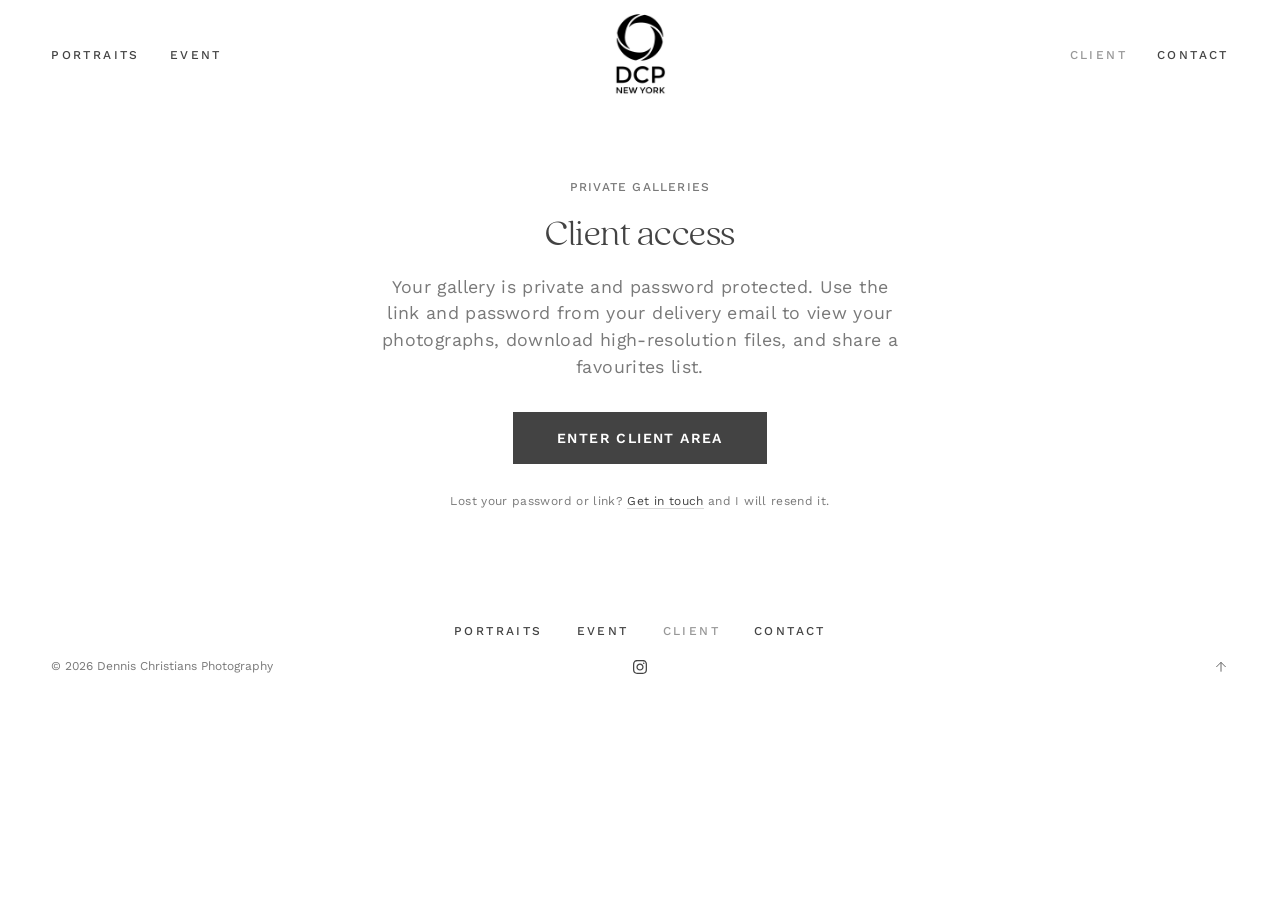
==== client/index.html @ 767c1a47 "Update the bio and adapt the layout to the longer copy Replaces the two-line bio with the full four-" ====
<!DOCTYPE html>
<html lang="en">
<head>
  <meta charset="utf-8">
  <meta name="viewport" content="width=device-width, initial-scale=1">

  <title>Client - DCP New York</title>
  <meta name="description" content="Private client galleries for DCP New York. Sign in with the password from your delivery email to view, download and share your photographs.">

  <meta property="og:site_name" content="DCP New York">
  <meta property="og:title" content="Client - DCP New York">
  <meta property="og:type" content="website">
  <meta property="og:description" content="Private client galleries for DCP New York.">
  <meta property="og:image" content="../assets/img/about/me.jpg">
  <meta name="twitter:card" content="summary">

  <link rel="icon" href="../assets/img/logo.png">
  <link rel="preconnect" href="https://fonts.googleapis.com">
  <link rel="preconnect" href="https://fonts.gstatic.com" crossorigin>
  <link href="https://fonts.googleapis.com/css2?family=Work+Sans:ital,wght@0,100..900;1,100..900&display=swap" rel="stylesheet">
  <link rel="stylesheet" href="../assets/css/style.css?v=4">
</head>
<body>
  <header class="site-header">
    <nav class="header-nav" aria-label="Main">
      <div class="nav-side nav-side--left">
        <button class="nav-toggle js-nav-toggle" type="button" aria-label="Open menu">
          <span></span><span></span><span></span>
        </button>
        <a class="nav-link" href="../">Portraits</a>
        <a class="nav-link" href="../events/">Event</a>
      </div>

      <a class="header-logo" href="../">
        <img src="../assets/img/logo.png" alt="DCP New York" width="250" height="110">
      </a>

      <div class="nav-side nav-side--right">
        <a class="nav-link is-active" href="../client/">Client</a>
        <a class="nav-link" href="../contact/">Contact</a>
      </div>
    </nav>
  </header>

  <div class="overlay-menu js-overlay-menu">
    <button class="overlay-close js-overlay-close" type="button" aria-label="Close menu"></button>
    <a class="" href="../">Portraits</a>
    <a class="" href="../events/">Event</a>
    <a class="is-active" href="../client/">Client</a>
    <a class="" href="../contact/">Contact</a>
  </div>

  <main role="main">
    <section class="gate">
      <h6 class="gate__eyebrow">Private galleries</h6>

      <h1 class="gate__title">Client access</h1>

      <div class="gate__text">
        <p>Your gallery is private and password protected. Use the link and password from your delivery email to view your photographs, download high-resolution files, and share a favourites list.</p>
      </div>

      <div class="gate__action">
        <a class="btn" href="https://dcpnewyork.pixieset.com/" target="_blank" rel="noopener noreferrer">Enter client area</a>
      </div>

      <p class="gate__note">
        Lost your password or link? <a href="../contact/">Get in touch</a> and I will resend it.
      </p>
    </section>
  </main>

  <footer class="site-footer">
    <div class="footer__inner">
      <nav class="footer__menu" aria-label="Footer">
        <a class="" href="../">Portraits</a>
        <a class="" href="../events/">Event</a>
        <a class="is-active" href="../client/">Client</a>
        <a class="" href="../contact/">Contact</a>
      </nav>

      <div class="footer__last">
        <div class="footer__copyright">
          <p class="paragraph-3">&copy; 2026 Dennis Christians Photography</p>
        </div>

        <div class="footer__socials">
          <a href="https://www.instagram.com/dcpnewyork" target="_blank" rel="noopener noreferrer" aria-label="Instagram">
            <svg viewBox="0 0 448 512" aria-hidden="true"><path d="M224.1 141c-63.6 0-114.9 51.3-114.9 114.9s51.3 114.9 114.9 114.9S339 319.5 339 255.9 287.7 141 224.1 141zm0 189.6c-41.1 0-74.7-33.5-74.7-74.7s33.5-74.7 74.7-74.7 74.7 33.5 74.7 74.7-33.6 74.7-74.7 74.7zm146.4-194.3c0 14.9-12 26.8-26.8 26.8-14.9 0-26.8-12-26.8-26.8s12-26.8 26.8-26.8 26.8 12 26.8 26.8zm76.1 27.2c-1.7-35.9-9.9-67.7-36.2-93.9-26.2-26.2-58-34.4-93.9-36.2-37-2.1-147.9-2.1-184.9 0-35.8 1.7-67.6 9.9-93.9 36.1s-34.4 58-36.2 93.9c-2.1 37-2.1 147.9 0 184.9 1.7 35.9 9.9 67.7 36.2 93.9s58 34.4 93.9 36.2c37 2.1 147.9 2.1 184.9 0 35.9-1.7 67.7-9.9 93.9-36.2 26.2-26.2 34.4-58 36.2-93.9 2.1-37 2.1-147.8 0-184.8zM398.8 388c-7.8 19.6-22.9 34.7-42.6 42.6-29.5 11.7-99.5 9-132.1 9s-102.7 2.6-132.1-9c-19.6-7.8-34.7-22.9-42.6-42.6-11.7-29.5-9-99.5-9-132.1s-2.6-102.7 9-132.1c7.8-19.6 22.9-34.7 42.6-42.6 29.5-11.7 99.5-9 132.1-9s102.7-2.6 132.1 9c19.6 7.8 34.7 22.9 42.6 42.6 11.7 29.5 9 99.5 9 132.1s2.7 102.7-9 132.1z"/></svg>
          </a>
        </div>

        <a class="go-to-top js-to-top" href="#" aria-label="Back to top">
          <svg viewBox="0 0 24 24" aria-hidden="true"><path d="M12 19V5M5 12l7-7 7 7"/></svg>
        </a>
      </div>

    </div>
  </footer>

  <script src="../assets/js/site.js?v=4"></script>
</body>
</html>
---- assets/css/style.css ----
/* ==========================================================================
   DCP New York — site styles
   Recreated from the original Pixieset "theme 12" build.
   ========================================================================== */

/* ---------- Quincy CF (self-hosted) ---------- */
@font-face{font-family:"Quincy CF";font-weight:100;font-style:normal;font-display:swap;src:url(../fonts/quincycf-n1.woff2) format("woff2")}
@font-face{font-family:"Quincy CF";font-weight:100;font-style:italic;font-display:swap;src:url(../fonts/quincycf-i1.woff2) format("woff2")}
@font-face{font-family:"Quincy CF";font-weight:300;font-style:normal;font-display:swap;src:url(../fonts/quincycf-n3.woff2) format("woff2")}
@font-face{font-family:"Quincy CF";font-weight:300;font-style:italic;font-display:swap;src:url(../fonts/quincycf-i3.woff2) format("woff2")}
@font-face{font-family:"Quincy CF";font-weight:400;font-style:normal;font-display:swap;src:url(../fonts/quincycf-n4.woff2) format("woff2")}
@font-face{font-family:"Quincy CF";font-weight:400;font-style:italic;font-display:swap;src:url(../fonts/quincycf-i4.woff2) format("woff2")}
@font-face{font-family:"Quincy CF";font-weight:500;font-style:normal;font-display:swap;src:url(../fonts/quincycf-n5.woff2) format("woff2")}
@font-face{font-family:"Quincy CF";font-weight:500;font-style:italic;font-display:swap;src:url(../fonts/quincycf-i5.woff2) format("woff2")}
@font-face{font-family:"Quincy CF";font-weight:700;font-style:normal;font-display:swap;src:url(../fonts/quincycf-n7.woff2) format("woff2")}
@font-face{font-family:"Quincy CF";font-weight:700;font-style:italic;font-display:swap;src:url(../fonts/quincycf-i7.woff2) format("woff2")}
@font-face{font-family:"Quincy CF";font-weight:800;font-style:normal;font-display:swap;src:url(../fonts/quincycf-n8.woff2) format("woff2")}
@font-face{font-family:"Quincy CF";font-weight:900;font-style:normal;font-display:swap;src:url(../fonts/quincycf-n9.woff2) format("woff2")}

/* ---------- Design tokens (from the original theme) ---------- */
:root{
  --primary-background:#FFFFFF;
  --primary-headings:#434343;
  --primary-paragraphs:#797979;
  --primary-details:#D9D9D9;
  --accent-background:#FAFAFA;
  --accent-headings:#434343;
  --accent-paragraphs:#797979;
  --accent-details:#E5E5E5;
  --button-background:#434343;
  --button-text:#FFFFFF;
  --button-background-hover:#393939;
  --button-text-hover:#FFFFFF;

  --max-page-width:1280px;
  --block-edge-space-x:4vw;

  --serif:"Quincy CF",Georgia,"Times New Roman",serif;
  --sans:"Work Sans",-apple-system,BlinkMacSystemFont,"Segoe UI",Helvetica,Arial,sans-serif;
}

/* ---------- Reset ---------- */
*,*::before,*::after{box-sizing:border-box}
html{-webkit-text-size-adjust:100%}
body{
  margin:0;
  background:var(--primary-background);
  color:var(--primary-paragraphs);
  font-family:var(--sans);
  font-weight:400;
  font-size:min(1.125rem,calc(1rem + .14vw));
  line-height:1.5em;
  letter-spacing:.02em;
  -webkit-font-smoothing:antialiased;
  -moz-osx-font-smoothing:grayscale;
  overflow-x:hidden;
}
img{display:block;max-width:100%}
a{color:inherit;text-decoration:none}
button{font:inherit;color:inherit;background:none;border:0;padding:0;cursor:pointer}

/* ---------- Type scale ---------- */
h1,h2,h3,h4,h5,h6{margin:0;color:var(--primary-headings)}
h1{font-family:var(--serif);font-weight:100;font-size:min(4rem,calc(1rem + 3.33vw));line-height:1em;letter-spacing:-.02em}
h2{font-family:var(--serif);font-weight:100;font-size:min(3rem,calc(1rem + 2.22vw));line-height:1em;letter-spacing:-.02em}
h3{font-family:var(--serif);font-weight:100;font-size:min(2.5rem,calc(1rem + 1.67vw));line-height:1.1em;letter-spacing:-.01em}
h4{font-family:var(--serif);font-weight:100;font-size:min(2rem,calc(1rem + 1.11vw));line-height:1.1em;letter-spacing:.01em}
h5{font-family:var(--sans);font-weight:500;font-size:1rem;line-height:1.2em;letter-spacing:.06em;text-transform:uppercase}
h6{font-family:var(--sans);font-weight:500;font-size:min(.75rem,calc(1rem - .28vw));line-height:1.2em;letter-spacing:.1em;text-transform:uppercase}
p{margin:0}
.paragraph-3{font-size:min(.75rem,calc(1rem - .28vw));line-height:1.6em;letter-spacing:0}

/* ==========================================================================
   Header
   ========================================================================== */
.site-header{background:var(--primary-background);padding:0 var(--block-edge-space-x)}
.header-nav{
  display:flex;align-items:center;justify-content:space-between;
  width:100%;margin:0 auto;
  padding:0 0 14px;
}
.nav-side{flex:1;display:flex;align-items:center;gap:30px}
.nav-side--right{justify-content:flex-end}
.nav-link{
  font-family:var(--sans);font-weight:500;
  font-size:min(.75rem,calc(1rem - .28vw));
  line-height:1em;letter-spacing:.2em;text-transform:uppercase;
  color:var(--primary-headings);
  padding:8px 0;
  transition:opacity .25s ease;
}
.nav-link:hover,.nav-link.is-active{opacity:.55}
.header-logo{flex-shrink:0;margin:0 var(--block-edge-space-x);text-align:center}
.header-logo img{max-height:110px;max-width:250px;width:auto;height:auto;margin:0 auto}
.nav-toggle{display:none;width:28px;height:20px;position:relative}
.nav-toggle span{display:block;position:absolute;left:0;right:0;height:1px;background:var(--primary-headings)}
.nav-toggle span:nth-child(1){top:3px}
.nav-toggle span:nth-child(2){top:10px}
.nav-toggle span:nth-child(3){top:17px}

/* Overlay (mobile) menu */
.overlay-menu{
  position:fixed;inset:0;z-index:200;
  background:var(--primary-background);
  display:flex;flex-direction:column;align-items:center;justify-content:center;gap:28px;
  opacity:0;visibility:hidden;transition:opacity .3s ease,visibility .3s ease;
}
.overlay-menu.is-open{opacity:1;visibility:visible}
.overlay-menu a{
  font-family:var(--serif);font-weight:100;
  font-size:min(1.5rem,calc(1rem + .56vw));
  line-height:1em;color:var(--primary-headings);
}
.overlay-menu a.is-active{opacity:.55}
.overlay-close{position:absolute;top:26px;right:var(--block-edge-space-x);width:26px;height:26px}
.overlay-close::before,.overlay-close::after{
  content:"";position:absolute;top:12px;left:0;width:26px;height:1px;background:var(--primary-headings);
}
.overlay-close::before{transform:rotate(45deg)}
.overlay-close::after{transform:rotate(-45deg)}
body.menu-open{overflow:hidden}

/* ==========================================================================
   Photo carousel (filmstrip — uniform height, natural widths)
   ========================================================================== */
.photo-slider{position:relative}
.carousel{position:relative}
/* No scroll-behavior here on purpose: smoothing is chosen per call in JS, so
   the silent wrap-around jump can be instant while arrow steps animate. */
.carousel__track{
  display:flex;align-items:center;
  overflow-x:auto;overflow-y:hidden;
  -webkit-overflow-scrolling:touch;
  scrollbar-width:none;
  cursor:grab;
}
.carousel__track::-webkit-scrollbar{display:none}
.carousel__track.is-dragging{cursor:grabbing}
.carousel__track.is-dragging img{pointer-events:none}
.carousel__slide{flex:0 0 auto;margin:0}
.carousel__slide img{
  margin:0;object-fit:contain;
  -webkit-user-drag:none;user-select:none;
}

/* --- Phones: one photo per screen, shown whole, swiped between ---------
   Each slide is exactly one viewport wide and snaps, so a swipe advances by
   one photo. The image is bounded on both axes and centred, so a tall
   portrait shot shows its full length instead of being cropped or shrunk
   into a filmstrip. */
@media screen and (max-width:767px){
  .carousel__track{scroll-snap-type:x mandatory}
  .carousel__slide{
    width:100vw;
    display:flex;align-items:center;justify-content:center;
    scroll-snap-align:center;
  }
  .carousel__slide img{
    width:auto;height:auto;
    max-width:100vw;
    max-height:72vh;
  }
  /* dvh excludes the mobile address bar, so the photo is not clipped as it
     shows and hides. Only applied where supported. */
  @supports (height:100dvh){
    .carousel__slide img{max-height:72dvh}
  }
}

/* --- Tablet and up: the original uniform-height filmstrip --- */
@media screen and (min-width:768px){
  .carousel__slide img{width:auto;height:470px;max-width:none;max-height:none}
}
@media screen and (min-width:992px){.carousel__slide img{height:36.6071428571vw}}
@media screen and (min-width:1680px){.carousel__slide img{height:615px}}

/* Focus rings: suppress for pointer interaction (clicking an edge zone or an
   arrow would otherwise outline the whole invisible hit area), keep them for
   keyboard users via :focus-visible. */
.carousel :focus:not(:focus-visible),
.carousel__track:focus:not(:focus-visible){outline:none}
.carousel :focus-visible{outline:2px solid var(--primary-headings);outline-offset:2px}
.carousel__zone:focus-visible{outline-offset:-3px}

/* Edge click zones (desktop only) */
.carousel__zone{position:absolute;top:0;bottom:0;width:30%;z-index:2;background:none;display:none}
.carousel__zone--prev{left:0;cursor:w-resize}
.carousel__zone--next{right:0;cursor:e-resize}
@media screen and (min-width:992px){.carousel__zone{display:block}}

/* Arrow nav below the strip */
.carousel__nav{display:flex;justify-content:center;margin-top:14px}
.carousel__nav button{
  padding:0 30px;color:var(--primary-headings);
  line-height:1;transition:opacity .25s ease;
}
.carousel__nav button:hover{opacity:.5}
.carousel__nav svg{display:block;width:18px;height:18px;stroke:currentColor;fill:none;stroke-width:1.2}

/* ==========================================================================
   Blocks / spacing
   ========================================================================== */

/* ==========================================================================
   Contact — bio block
   ========================================================================== */
.bio{
  max-width:var(--max-page-width);margin:0 auto;
  padding:8px var(--block-edge-space-x) 20px;
}
/* Full width rather than confined to the centre grid column: the tagline is
   long, and uppercase with wide tracking it would wrap to several lines in a
   quarter-width column. */
.bio__eyebrow{margin-bottom:44px;text-align:center}
.bio__row{
  display:grid;grid-template-columns:9fr 6fr 9fr;
  align-items:center;
}
.bio__col{text-align:center}
.bio__col h2{line-height:1.05em}
.bio__photo{width:100%;aspect-ratio:1/2;overflow:hidden}
.bio__photo img{width:100%;height:100%;object-fit:cover}
/* The column stays centred on the page, but the copy itself is ragged-right.
   Centring worked for the original two short lines; at four paragraphs every
   line starting in a different place makes it noticeably harder to read.
   For fully centred text again, change text-align to center. */
.bio__text{
  max-width:640px;margin:48px auto 0;text-align:left;
  color:var(--primary-paragraphs);
}
.bio__text p + p{margin-top:1.15em}

@media screen and (max-width:767px){
  .bio__row{grid-template-columns:1fr;gap:26px}
  .bio__photo{aspect-ratio:1/1}
  .bio__eyebrow{margin-bottom:28px}
  .bio__text{margin-top:34px}
}

/* ==========================================================================
   Client — front door to the password-protected galleries
   ========================================================================== */
.gate{
  max-width:620px;
  margin-left:auto;margin-right:auto;
  padding:56px var(--block-edge-space-x) 96px;
  text-align:center;
}
.gate__eyebrow{margin-bottom:20px;color:var(--primary-paragraphs)}

/* Deliberately smaller than the h1 scale: this is a short utility page, and
   the full display size overpowers one line of text. Matches the heading-3
   step used elsewhere in the site. */
.gate__title{
  font-size:min(2.5rem,calc(1rem + 1.67vw));
  line-height:1.1em;letter-spacing:-.01em;
  margin-bottom:18px;
}
.gate__text{color:var(--primary-paragraphs)}
.gate__text p + p{margin-top:1.2em}
.gate__action{margin-top:32px}
.gate__note{
  margin-top:28px;
  font-size:min(.75rem,calc(1rem - .28vw));line-height:1.6em;
  color:var(--primary-paragraphs);
}
.gate__note a{
  color:var(--primary-headings);
  border-bottom:1px solid var(--primary-details);
  transition:border-color .25s ease;
}
.gate__note a:hover{border-bottom-color:var(--primary-headings)}

@media screen and (max-width:767px){
  .gate{padding:32px var(--block-edge-space-x) 64px}
  .gate__action{margin-top:28px}
  .gate__note{margin-top:24px}
}

/* ==========================================================================
   Contact form
   ========================================================================== */
.contact-form-block{padding:40px var(--block-edge-space-x) 100px}
.contact-form{max-width:760px;margin:0 auto}
.form-row{display:grid;grid-template-columns:1fr 1fr;gap:28px}
.form-field{margin-bottom:28px}
.form-field label{
  display:block;margin-bottom:10px;
  font-family:var(--sans);font-weight:500;
  font-size:min(.75rem,calc(1rem - .28vw));
  letter-spacing:.1em;text-transform:uppercase;
  color:var(--primary-headings);
}
.form-field label .req{color:var(--primary-paragraphs)}
.form-field input,.form-field select,.form-field textarea{
  width:100%;
  font-family:var(--sans);font-size:1rem;line-height:1.5em;
  color:var(--primary-headings);
  background:var(--primary-background);
  border:0;border-bottom:1px solid var(--primary-details);
  border-radius:0;
  padding:10px 0;
  transition:border-color .25s ease;
  -webkit-appearance:none;appearance:none;
}
.form-field select{
  background-image:url("data:image/svg+xml;charset=utf-8,%3Csvg xmlns='http://www.w3.org/2000/svg' viewBox='0 0 10 6'%3E%3Cpath d='M1 1l4 4 4-4' fill='none' stroke='%23797979'/%3E%3C/svg%3E");
  background-repeat:no-repeat;background-position:right 2px center;background-size:10px 6px;
  padding-right:20px;cursor:pointer;
}
.form-field textarea{resize:vertical;min-height:130px}
.form-field input:focus,.form-field select:focus,.form-field textarea:focus{
  outline:none;border-bottom-color:var(--primary-headings);
}
.form-actions{margin-top:16px}
.btn{
  display:inline-block;
  font-family:var(--sans);font-weight:600;
  font-size:min(.875rem,calc(1rem - .14vw));
  line-height:2em;letter-spacing:.1em;text-transform:uppercase;
  color:var(--button-text);background:var(--button-background);
  padding:12px 44px;border:0;cursor:pointer;
  transition:background-color .25s ease;
}
.btn:hover{background:var(--button-background-hover)}
.form-note{margin-top:20px;font-size:.8125rem;color:var(--primary-paragraphs)}

@media screen and (max-width:767px){.form-row{grid-template-columns:1fr;gap:0}}

/* ==========================================================================
   Footer
   ========================================================================== */
.site-footer{padding:18px var(--block-edge-space-x) 26px;background:var(--primary-background)}
.footer__inner{max-width:var(--max-page-width);margin:0 auto}
.footer__menu{display:flex;justify-content:center;flex-wrap:wrap;gap:34px;margin-bottom:20px}
.footer__menu a{
  font-family:var(--sans);font-weight:500;
  font-size:min(.75rem,calc(1rem - .28vw));
  line-height:1em;letter-spacing:.2em;text-transform:uppercase;
  color:var(--primary-headings);transition:opacity .25s ease;
}
.footer__menu a:hover,.footer__menu a.is-active{opacity:.55}
/* Equal-width outer columns so the social icon sits on the true centre line
   of the page, rather than wherever space-between happens to leave it. */
.footer__last{
  display:grid;
  grid-template-columns:1fr auto 1fr;
  align-items:center;gap:20px;
  position:relative;
}
.footer__copyright{justify-self:start}
.footer__socials{justify-self:center}
.footer__last .go-to-top{justify-self:end}
.footer__copyright{color:var(--primary-paragraphs)}
.footer__socials a{color:var(--button-background);transition:opacity .25s ease}
.footer__socials a:hover{opacity:.6}
.footer__socials svg{display:block;width:16px;height:16px;fill:currentColor}
.go-to-top{color:var(--primary-headings);transition:opacity .25s ease}
.go-to-top:hover{opacity:.5}
.go-to-top svg{display:block;width:16px;height:16px;stroke:currentColor;fill:none;stroke-width:1.2}
@media screen and (max-width:767px){
  .footer__menu{gap:22px;margin-bottom:16px}
  /* Stacked and centred on phones; the arrow tucks into the top-right. */
  .footer__last{grid-template-columns:1fr;justify-items:center;gap:18px}
  .footer__copyright,.footer__socials{justify-self:center}
  .footer__last .go-to-top{position:absolute;right:0;top:0;justify-self:end}
}

/* ==========================================================================
   Responsive header
   ========================================================================== */
@media screen and (max-width:991px){
  .header-nav{padding:0 0 12px}
  .nav-side .nav-link{display:none}
  .nav-toggle{display:block}
  .header-logo img{max-height:70px;max-width:180px}
}
@media screen and (min-width:992px){
  .nav-toggle{display:none}
}
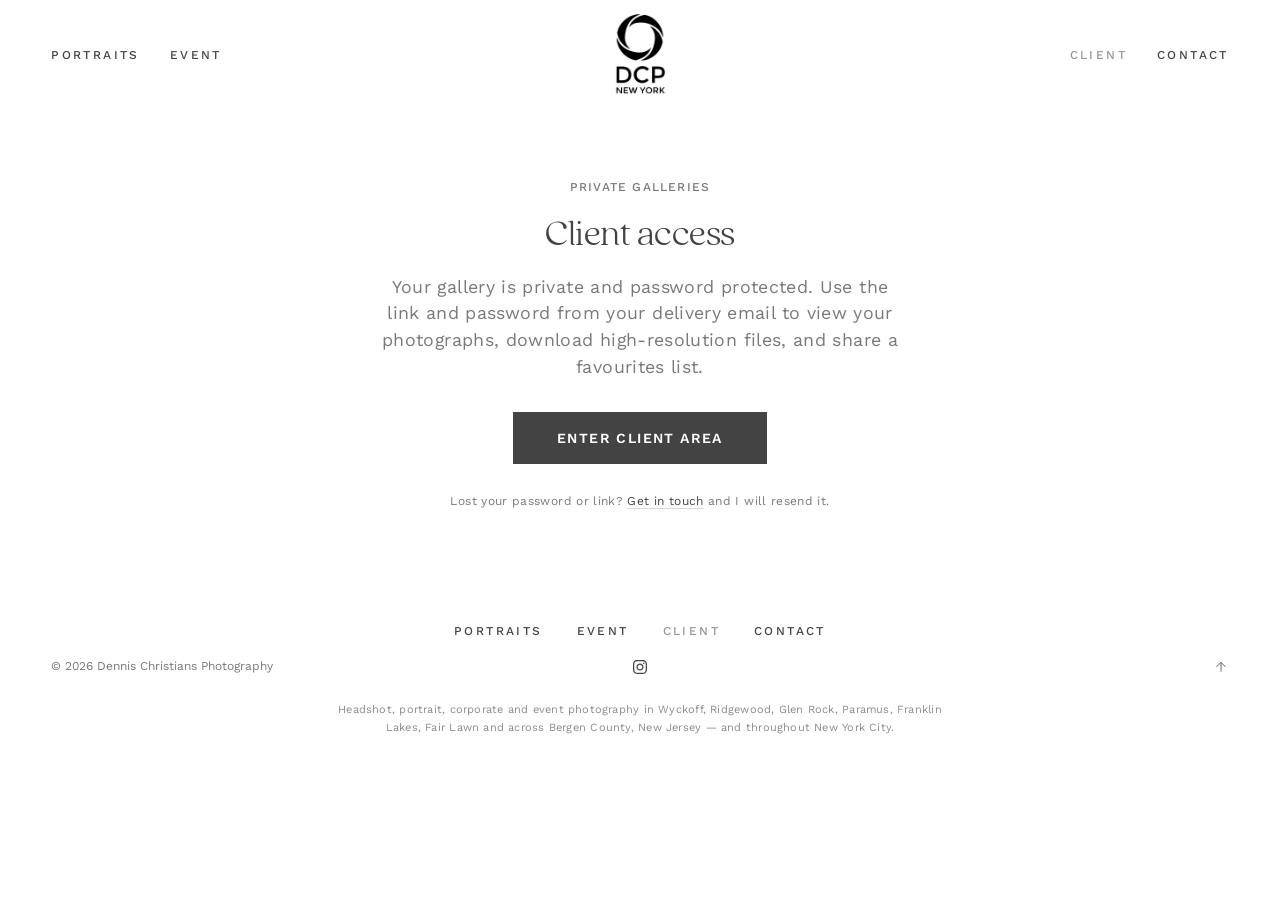
==== commit 419f3d51: "Add local SEO for northern New Jersey headshot and portrait search - Titles lead with the service an" ====
--- a/client/index.html
+++ b/client/index.html
@@ -4,21 +4,72 @@
   <meta charset="utf-8">
   <meta name="viewport" content="width=device-width, initial-scale=1">
 
-  <title>Client - DCP New York</title>
-  <meta name="description" content="Private client galleries for DCP New York. Sign in with the password from your delivery email to view, download and share your photographs.">
+  <title>Client Galleries | DCP New York</title>
+  <meta name="description" content="Private, password-protected client galleries for DCP New York headshot, portrait and event sessions.">
+  <link rel="canonical" href="https://www.dcpnewyork.com/client/">
 
   <meta property="og:site_name" content="DCP New York">
-  <meta property="og:title" content="Client - DCP New York">
+  <meta property="og:title" content="Client Galleries | DCP New York">
   <meta property="og:type" content="website">
-  <meta property="og:description" content="Private client galleries for DCP New York.">
-  <meta property="og:image" content="../assets/img/about/me.jpg">
-  <meta name="twitter:card" content="summary">
+  <meta property="og:url" content="https://www.dcpnewyork.com/client/">
+  <meta property="og:description" content="Private, password-protected client galleries for DCP New York headshot, portrait and event sessions.">
+  <meta property="og:image" content="https://www.dcpnewyork.com/assets/img/about/dennis-2.jpg">
+  <meta name="twitter:card" content="summary_large_image">
 
   <link rel="icon" href="../assets/img/logo.png">
   <link rel="preconnect" href="https://fonts.googleapis.com">
   <link rel="preconnect" href="https://fonts.gstatic.com" crossorigin>
   <link href="https://fonts.googleapis.com/css2?family=Work+Sans:ital,wght@0,100..900;1,100..900&display=swap" rel="stylesheet">
-  <link rel="stylesheet" href="../assets/css/style.css?v=4">
+  <link rel="stylesheet" href="../assets/css/style.css?v=7">
+  <script type="application/ld+json">
+  {
+    "@context": "https://schema.org",
+    "@type": "ProfessionalService",
+    "name": "DCP New York - Dennis Christians Photography",
+    "url": "https://www.dcpnewyork.com/",
+    "image": "https://www.dcpnewyork.com/assets/img/about/dennis-2.jpg",
+    "description": "Headshot, portrait, corporate and event photographer serving Bergen County and northern New Jersey, and New York City.",
+    "priceRange": "$$",
+    "sameAs": ["https://www.instagram.com/dcpnewyork"],
+    "knowsAbout": [
+      "Headshot photography",
+      "Professional headshots",
+      "Corporate headshots",
+      "Actor headshots",
+      "LinkedIn headshots",
+      "Portrait photography",
+      "Environmental portraits",
+      "Musician portraits",
+      "Lifestyle photography",
+      "Personal branding photography",
+      "Corporate event photography",
+      "Event photography"
+    ],
+    "areaServed": [
+      { "@type": "AdministrativeArea", "name": "Bergen County, New Jersey" },
+      { "@type": "City", "name": "Wyckoff, New Jersey" },
+      { "@type": "City", "name": "Ridgewood, New Jersey" },
+      { "@type": "City", "name": "Glen Rock, New Jersey" },
+      { "@type": "City", "name": "Paramus, New Jersey" },
+      { "@type": "City", "name": "Franklin Lakes, New Jersey" },
+      { "@type": "City", "name": "Fair Lawn, New Jersey" },
+      { "@type": "City", "name": "Ramsey, New Jersey" },
+      { "@type": "City", "name": "Mahwah, New Jersey" },
+      { "@type": "City", "name": "Allendale, New Jersey" },
+      { "@type": "City", "name": "Midland Park, New Jersey" },
+      { "@type": "City", "name": "Ho-Ho-Kus, New Jersey" },
+      { "@type": "City", "name": "Waldwick, New Jersey" },
+      { "@type": "City", "name": "Oakland, New Jersey" },
+      { "@type": "City", "name": "Saddle River, New Jersey" },
+      { "@type": "City", "name": "Hawthorne, New Jersey" },
+      { "@type": "City", "name": "Montclair, New Jersey" },
+      { "@type": "City", "name": "Hoboken, New Jersey" },
+      { "@type": "City", "name": "Jersey City, New Jersey" },
+      { "@type": "City", "name": "New York, New York" }
+    ]
+  }
+  </script>
+
 </head>
 <body>
   <header class="site-header">
@@ -60,8 +111,34 @@
         <p>Your gallery is private and password protected. Use the link and password from your delivery email to view your photographs, download high-resolution files, and share a favourites list.</p>
       </div>
 
+      <!--
+        Password gate.
+
+        This runs in the browser, so treat it as a deterrent, not security:
+        anyone who reads the page source can see the destination and could go
+        there directly. The real protection is Pixieset's own per-gallery
+        password, which this sits in front of.
+
+        The password itself is NOT stored here - only its SHA-256 hash - so it
+        cannot simply be read off the page. Change it by running:
+            bash tools/set-client-password.sh
+        which prompts for a new password and rewrites the hash below.
+      -->
       <div class="gate__action">
-        <a class="btn" href="https://dcpnewyork.pixieset.com/" target="_blank" rel="noopener noreferrer">Enter client area</a>
+        <button class="btn js-gate-unlock" type="button">Enter client area</button>
+
+        <form class="gate__lock js-gate-form" hidden
+              data-hash="057ba03d6c44104863dc7361fe4578965d1887360f90a0895882e58a6248fc86"
+              data-url="https://dcpnewyork.pixieset.com/">
+          <label class="gate__lock-label" for="gate-pw">Enter the password from your delivery email</label>
+          <div class="gate__lock-row">
+            <input type="password" id="gate-pw" name="password"
+                   autocomplete="current-password" autocapitalize="off"
+                   spellcheck="false" required>
+            <button class="btn" type="submit">Continue</button>
+          </div>
+          <p class="gate__error js-gate-error" role="alert" hidden></p>
+        </form>
       </div>
 
       <p class="gate__note">
@@ -95,9 +172,14 @@
         </a>
       </div>
 
+      <p class="footer__areas">
+        Headshot, portrait, corporate and event photography in Wyckoff, Ridgewood,
+        Glen Rock, Paramus, Franklin Lakes, Fair Lawn and across Bergen County,
+        New Jersey &mdash; and throughout New York City.
+      </p>
     </div>
   </footer>
 
-  <script src="../assets/js/site.js?v=4"></script>
+  <script src="../assets/js/site.js?v=7"></script>
 </body>
 </html>
--- a/assets/css/style.css
+++ b/assets/css/style.css
@@ -218,7 +218,10 @@
 }
 .bio__col{text-align:center}
 .bio__col h2{line-height:1.05em}
-.bio__photo{width:100%;aspect-ratio:1/2;overflow:hidden}
+/* 3/4 matches the photograph's own proportions, so nothing is cropped. The
+   original 1/2 frame suited the old narrow image; against a 3:4 portrait it
+   would slice off both arms and the camera. */
+.bio__photo{width:100%;aspect-ratio:3/4;overflow:hidden}
 .bio__photo img{width:100%;height:100%;object-fit:cover}
 /* The column stays centred on the page, but the copy itself is ragged-right.
    Centring worked for the original two short lines; at four paragraphs every
@@ -232,7 +235,7 @@
 
 @media screen and (max-width:767px){
   .bio__row{grid-template-columns:1fr;gap:26px}
-  .bio__photo{aspect-ratio:1/1}
+  .bio__photo{aspect-ratio:3/4}
   .bio__eyebrow{margin-bottom:28px}
   .bio__text{margin-top:34px}
 }
@@ -259,6 +262,38 @@
 .gate__text{color:var(--primary-paragraphs)}
 .gate__text p + p{margin-top:1.2em}
 .gate__action{margin-top:32px}
+
+/* Password gate */
+.gate__lock{max-width:420px;margin:0 auto;text-align:left}
+.gate__lock-label{
+  display:block;margin-bottom:10px;text-align:center;
+  font-family:var(--sans);font-weight:500;
+  font-size:min(.75rem,calc(1rem - .28vw));
+  letter-spacing:.1em;text-transform:uppercase;
+  color:var(--primary-headings);
+}
+.gate__lock-row{display:flex;gap:12px;align-items:stretch}
+.gate__lock input{
+  flex:1;min-width:0;
+  font-family:var(--sans);font-size:1rem;line-height:1.5em;
+  color:var(--primary-headings);background:var(--primary-background);
+  border:0;border-bottom:1px solid var(--primary-details);border-radius:0;
+  padding:10px 0;
+  transition:border-color .25s ease;
+  -webkit-appearance:none;appearance:none;
+}
+.gate__lock input:focus{outline:none;border-bottom-color:var(--primary-headings)}
+.gate__lock .btn{flex-shrink:0;padding:10px 26px}
+.gate__error{
+  margin-top:14px;text-align:center;
+  font-size:min(.75rem,calc(1rem - .28vw));line-height:1.6em;
+  color:var(--primary-headings);
+}
+
+@media screen and (max-width:480px){
+  .gate__lock-row{flex-direction:column;gap:18px}
+  .gate__lock .btn{width:100%}
+}
 .gate__note{
   margin-top:28px;
   font-size:min(.75rem,calc(1rem - .28vw));line-height:1.6em;
@@ -358,8 +393,17 @@
 .go-to-top{color:var(--primary-headings);transition:opacity .25s ease}
 .go-to-top:hover{opacity:.5}
 .go-to-top svg{display:block;width:16px;height:16px;stroke:currentColor;fill:none;stroke-width:1.2}
+/* Service-area line. Small and muted deliberately: it is real, useful
+   information for a local business, not a keyword dump. */
+.footer__areas{
+  max-width:640px;margin:24px auto 0;text-align:center;
+  font-size:min(.6875rem,calc(1rem - .34vw));line-height:1.7em;
+  letter-spacing:.02em;color:var(--primary-paragraphs);opacity:.85;
+}
+
 @media screen and (max-width:767px){
   .footer__menu{gap:22px;margin-bottom:16px}
+  .footer__areas{margin-top:20px}
   /* Stacked and centred on phones; the arrow tucks into the top-right. */
   .footer__last{grid-template-columns:1fr;justify-items:center;gap:18px}
   .footer__copyright,.footer__socials{justify-self:center}
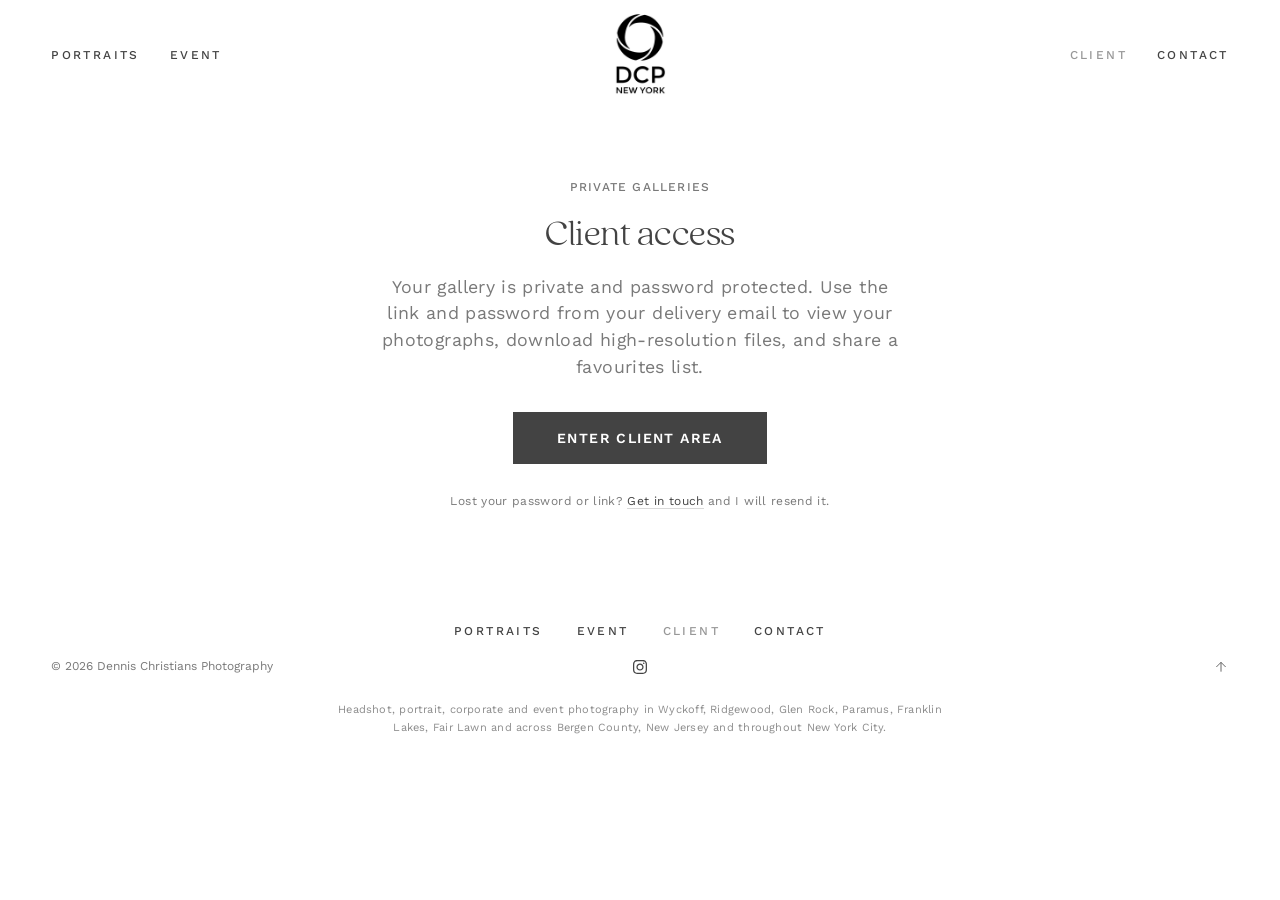
==== commit 2de37a6d: "Drop the em dash from the footer service-area line Co-Authored-By: Claude Opus 5 <noreply@anthropic." ====
--- a/client/index.html
+++ b/client/index.html
@@ -175,7 +175,7 @@
       <p class="footer__areas">
         Headshot, portrait, corporate and event photography in Wyckoff, Ridgewood,
         Glen Rock, Paramus, Franklin Lakes, Fair Lawn and across Bergen County,
-        New Jersey &mdash; and throughout New York City.
+        New Jersey and throughout New York City.
       </p>
     </div>
   </footer>
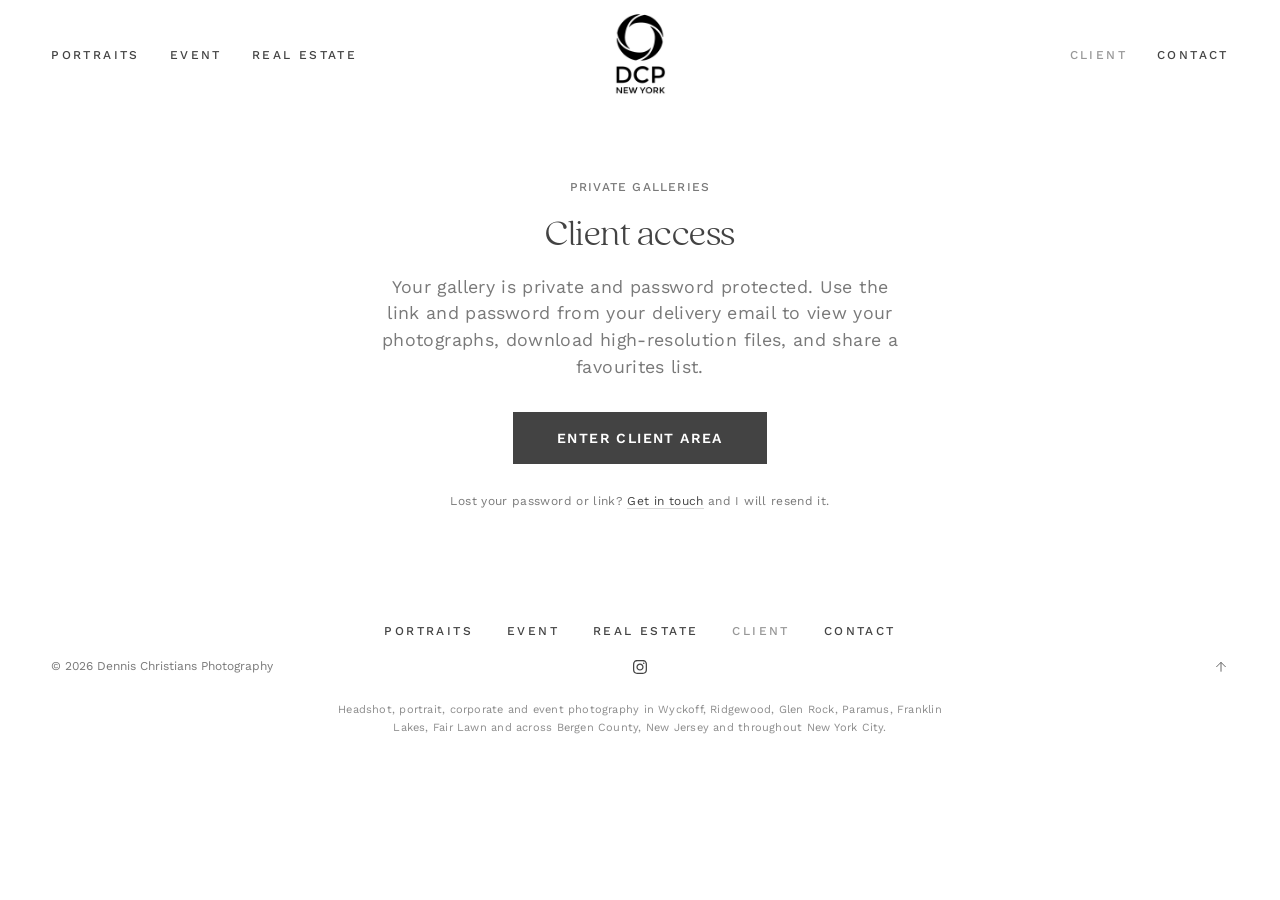
==== commit ae25e7a0: "Let the editor decide what goes live Publishing a page meant editing the PUBLISH list inside the dep" ====
--- a/client/index.html
+++ b/client/index.html
@@ -20,7 +20,7 @@
   <link rel="preconnect" href="https://fonts.googleapis.com">
   <link rel="preconnect" href="https://fonts.gstatic.com" crossorigin>
   <link href="https://fonts.googleapis.com/css2?family=Work+Sans:ital,wght@0,100..900;1,100..900&display=swap" rel="stylesheet">
-  <link rel="stylesheet" href="../assets/css/style.css?v=7">
+  <link rel="stylesheet" href="../assets/css/style.css?v=10">
   <script type="application/ld+json">
   {
     "@context": "https://schema.org",
@@ -80,6 +80,7 @@
         </button>
         <a class="nav-link" href="../">Portraits</a>
         <a class="nav-link" href="../events/">Event</a>
+        <a class="nav-link" href="../real-estate/">Real Estate</a>
       </div>
 
       <a class="header-logo" href="../">
@@ -97,6 +98,7 @@
     <button class="overlay-close js-overlay-close" type="button" aria-label="Close menu"></button>
     <a class="" href="../">Portraits</a>
     <a class="" href="../events/">Event</a>
+    <a class="" href="../real-estate/">Real Estate</a>
     <a class="is-active" href="../client/">Client</a>
     <a class="" href="../contact/">Contact</a>
   </div>
@@ -152,6 +154,7 @@
       <nav class="footer__menu" aria-label="Footer">
         <a class="" href="../">Portraits</a>
         <a class="" href="../events/">Event</a>
+        <a class="" href="../real-estate/">Real Estate</a>
         <a class="is-active" href="../client/">Client</a>
         <a class="" href="../contact/">Contact</a>
       </nav>
@@ -180,6 +183,6 @@
     </div>
   </footer>
 
-  <script src="../assets/js/site.js?v=7"></script>
+  <script src="../assets/js/site.js?v=10"></script>
 </body>
 </html>
--- a/assets/css/style.css
+++ b/assets/css/style.css
@@ -241,6 +241,114 @@
 }
 
 /* ==========================================================================
+   Page heading + headshot grid
+   ========================================================================== */
+.page-head{
+  max-width:var(--max-page-width);margin:0 auto;
+  padding:6px var(--block-edge-space-x) 30px;
+  text-align:center;
+}
+.page-head__title{
+  font-size:min(2.5rem,calc(1rem + 1.67vw));
+  line-height:1.1em;letter-spacing:-.01em;
+}
+
+/* A uniform square grid rather than the filmstrip used elsewhere. Headshots
+   are all the same kind of picture, and a grid lets someone scan a lot of
+   faces at once, which is what this page is for. Square cells match the
+   native ratio of most of the photographs, so they crop least. */
+.headshot-grid{
+  max-width:var(--max-page-width);margin:0 auto;
+  padding:0 var(--block-edge-space-x) 90px;
+  display:grid;
+  grid-template-columns:repeat(3,1fr);
+  gap:12px;
+}
+/* Cells are buttons so they are keyboard-reachable and announce themselves,
+   but they carry none of a button's chrome. */
+.headshot-cell{
+  display:block;padding:0;border:0;margin:0;
+  aspect-ratio:1/1;overflow:hidden;
+  background:var(--accent-background);
+  cursor:zoom-in;
+}
+.headshot-cell img{
+  width:100%;height:100%;object-fit:cover;
+  transition:opacity .3s ease;
+}
+.headshot-cell:hover img{opacity:.88}
+.headshot-cell:focus{outline:none}
+.headshot-cell:focus-visible{outline:2px solid var(--primary-headings);outline-offset:3px}
+
+/* ---------- Full-size viewer ---------- */
+.lightbox{
+  position:fixed;inset:0;z-index:300;
+  display:flex;align-items:center;justify-content:center;
+  padding:5vmin;
+  background:var(--accent-background);
+  cursor:zoom-out;
+}
+.lightbox[hidden]{display:none}
+.lightbox__img{
+  max-width:100%;max-height:100%;
+  width:auto;height:auto;
+  object-fit:contain;
+  cursor:default;
+  box-shadow:0 2px 40px rgba(0,0,0,.10);
+}
+.lightbox__close{
+  position:absolute;top:22px;right:22px;
+  width:30px;height:30px;color:var(--primary-headings);
+  transition:opacity .25s ease;
+}
+.lightbox__close::before,.lightbox__close::after{
+  content:"";position:absolute;top:14px;left:2px;
+  width:26px;height:1px;background:currentColor;
+}
+.lightbox__close::before{transform:rotate(45deg)}
+.lightbox__close::after{transform:rotate(-45deg)}
+.lightbox__close:hover{opacity:.5}
+.lightbox__arrow{
+  position:absolute;top:50%;transform:translateY(-50%);
+  padding:20px;color:var(--primary-headings);
+  transition:opacity .25s ease;
+}
+.lightbox__arrow svg{display:block;width:22px;height:22px;stroke:currentColor;fill:none;stroke-width:1.2}
+.lightbox__arrow:hover{opacity:.5}
+.lightbox__arrow--prev{left:6px}
+.lightbox__arrow--next{right:6px}
+.lightbox__count{
+  position:absolute;bottom:20px;left:0;right:0;text-align:center;
+  font-family:var(--sans);font-weight:500;
+  font-size:min(.75rem,calc(1rem - .28vw));
+  letter-spacing:.2em;color:var(--primary-paragraphs);
+}
+.lightbox :focus{outline:none}
+.lightbox :focus-visible{outline:2px solid var(--primary-headings);outline-offset:2px}
+
+@media screen and (max-width:767px){
+  .lightbox{padding:16px}
+  .lightbox__arrow{padding:14px}
+  .lightbox__arrow--prev{left:0}
+  .lightbox__arrow--next{right:0}
+  .lightbox__close{top:14px;right:14px}
+}
+
+/* Column count is set per gallery in site.config.json by the local editor. */
+.headshot-grid[data-cols="2"]{grid-template-columns:repeat(2,1fr)}
+.headshot-grid[data-cols="4"]{grid-template-columns:repeat(4,1fr)}
+.headshot-grid[data-cols="5"]{grid-template-columns:repeat(5,1fr)}
+
+@media screen and (max-width:991px){
+  .headshot-grid,
+  .headshot-grid[data-cols]{grid-template-columns:repeat(2,1fr)}
+}
+@media screen and (max-width:767px){
+  .page-head{padding:4px var(--block-edge-space-x) 22px}
+  .headshot-grid{gap:8px;padding-bottom:64px}
+}
+
+/* ==========================================================================
    Client — front door to the password-protected galleries
    ========================================================================== */
 .gate{
